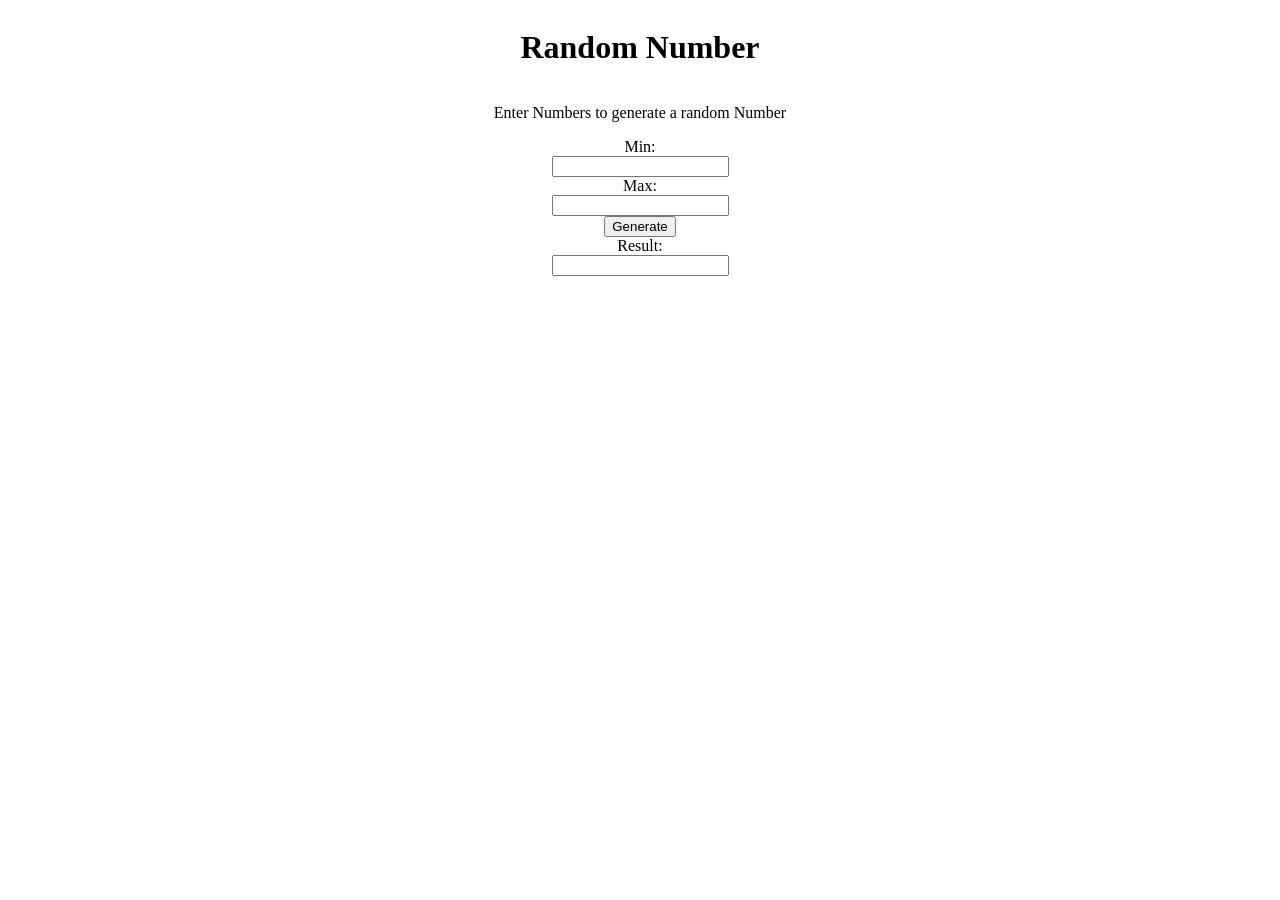
==== index.html @ 70b706d2 "Commit 1: Js works, takes input and generates random number" ====
<!DOCTYPE html>
<html lang="en">
<head>
    <meta charset="UTF-8">
    <link rel="stylesheet" href="style.css">
    <title>Random Number Generator</title>
</head>
<body>
    <h1>Random Number</h1>
    <p>Enter Numbers to generate a random Number</p>
    <label for="minNumber">Min: </label>
    <input type="Number" id="minNumber">
    <label for="maxNumber">Max: </label>
    <input type="Number" id="maxNumber">
    <button onclick="generate()">Generate</button>
    <label for="result">Result:</label>
    <input type="text" id="result" readonly>


    <script src="index.js"></script>
</body>
</html>
---- style.css ----
body{
    display: flex;
    justify-content: center;
    align-items: center;
    flex-direction: column;
    flex-wrap: wrap;
}
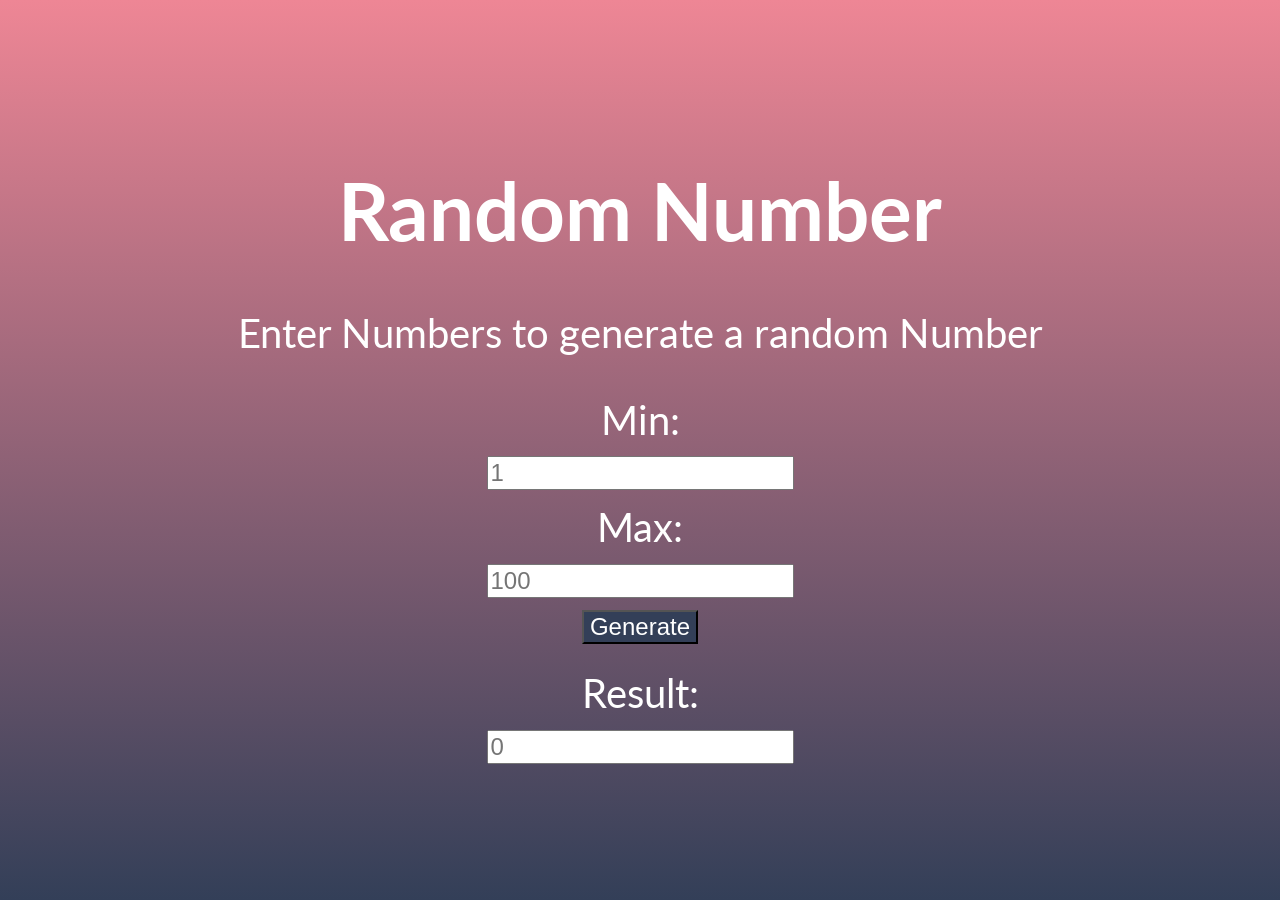
==== commit 790eec6a: "Commit 4: html file" ====
--- a/index.html
+++ b/index.html
@@ -3,18 +3,19 @@
 <head>
     <meta charset="UTF-8">
     <link rel="stylesheet" href="style.css">
+    <link href="https://fonts.googleapis.com/css2?family=Datatype:wght@100..900&family=Lato:ital,wght@0,100;0,300;0,400;0,700;0,900;1,100;1,300;1,400;1,700;1,900&display=swap" rel="stylesheet">
     <title>Random Number Generator</title>
 </head>
 <body>
     <h1>Random Number</h1>
     <p>Enter Numbers to generate a random Number</p>
     <label for="minNumber">Min: </label>
-    <input type="Number" id="minNumber">
+    <input type="Number" id="minNumber" placeholder="1">
     <label for="maxNumber">Max: </label>
-    <input type="Number" id="maxNumber">
+    <input type="Number" id="maxNumber" placeholder="100">
     <button onclick="generate()">Generate</button>
     <label for="result">Result:</label>
-    <input type="text" id="result" readonly>
+    <input type="text" id="result" placeholder="0" readonly>
 
 
     <script src="index.js"></script>
--- a/style.css
+++ b/style.css
@@ -4,6 +4,47 @@
     align-items: center;
     flex-direction: column;
     flex-wrap: wrap;
+    text-align: center;
+    font-family: "Lato", serif;
+    font-style: normal;
+    background: linear-gradient(#ee8695, #333f58);
+    background-repeat: no-repeat;
+    background-attachment: fixed;
+    height: 100dvh;
+    width: 100vw;
+    margin: 0;
 }
 
+h1, p, label, button{
+    color: white;
 
+}
+
+h1, p{
+    margin: min(1em, 2%);
+}
+
+label{
+    margin: min(0.5em, 1%);
+}
+
+h1{
+    font-size: clamp(4rem, 5rem, 5.5rem);
+}
+
+p, label{
+    font-size: clamp(2rem, 2.5rem, 3rem);
+}
+
+button{
+    background-color: #333f58;
+    margin: min(0.5em, 1%);
+}
+
+input{
+    margin: min(0.25em, 0.5);
+}
+input, button{
+    font-size: clamp(1rem, 1.5rem, 2rem);
+}
+
